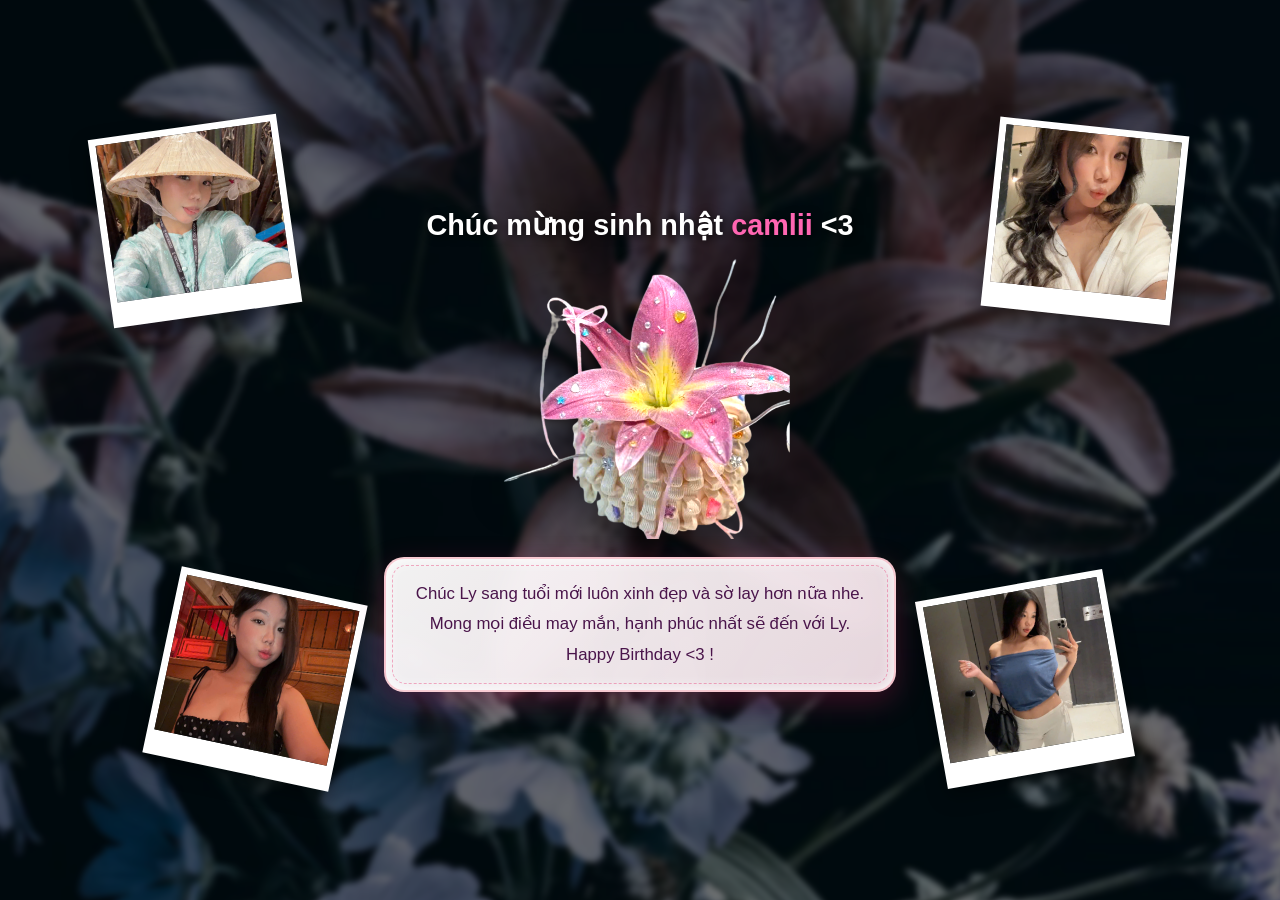
==== index.html @ d19e5a2e "Rename to index.html for GitHub Pages" ====
<!DOCTYPE html>
<html lang="vi">

<head>
    <meta charset="UTF-8">
    <meta name="viewport" content="width=device-width, initial-scale=1.0">
    <title>HDPD Camlii :3</title>
    <link rel="stylesheet" href="style.css">
    <link rel="icon" type="image/png" href="cake.png">
</head>

<body>
    <!-- Background 1 ảnh hoa ly (làm mờ và tối) -->
    <div class="bg-image"></div>

    <!-- Hiệu ứng hoa Ly bay vô tận rải đều toàn màn hình -->
    <div class="flower-container">
        <div class="flower flower-white f1"></div>
        <div class="flower flower-pink f2"></div>
        <div class="flower flower-white f3"></div>
        <div class="flower flower-pink f4"></div>
        <div class="flower flower-white f5"></div>
        <div class="flower flower-pink f6"></div>
        <div class="flower flower-white f7"></div>
        <div class="flower flower-pink f8"></div>
        <div class="flower flower-white f9"></div>
        <div class="flower flower-pink f10"></div>
        <div class="flower flower-white f11"></div>
        <div class="flower flower-pink f12"></div>
    </div>

    <main class="container">
        <!-- Khung chứa 4 ảnh: Desktop nằm 4 góc, Mobile/iPad nằm 1 hàng lơ lửng -->
        <div class="images-wrapper">
            <img src="ly1.jpg" class="polaroid img1" alt="Camlii 1">
            <img src="ly2.jpg" class="polaroid img2" alt="Camlii 2">
            <img src="ly3.jpg" class="polaroid img3" alt="Camlii 3">
            <img src="ly4.jpg" class="polaroid img4" alt="Camlii 4">
        </div>

        <!-- Cột trung tâm: Lời chúc và bánh kem -->
        <div class="center-content">
            <h1 class="title">Chúc mừng sinh nhật <span class="heart">camlii</span> &lt;3</h1>

            <div class="cake-wrapper">
                <img src="cake.png" class="cake-img" alt="Bánh kem">
            </div>

            <div class="wishes-box">
                <p>
                    Chúc Ly sang tuổi mới luôn xinh đẹp và sờ lay hơn nữa nhe.<br>
                    Mong mọi điều may mắn, hạnh phúc nhất sẽ đến với Ly.<br>
                    Happy Birthday &lt;3 !
                </p>
            </div>
        </div>
    </main>
</body>

</html>
---- style.css ----
/* Reset cơ bản */
* {
    margin: 0;
    padding: 0;
    box-sizing: border-box;
}

body {
    background-color: #111;
    font-family: 'Segoe UI', Tahoma, Geneva, Verdana, sans-serif;
    overflow-x: hidden;
    min-height: 100vh;
    display: flex;
    justify-content: center;
    align-items: center;
    position: relative;
}

/* Background hoa ly duy nhất: Làm mờ và tối */
.bg-image {
    position: fixed;
    top: -5%;
    left: -5%;
    width: 110%;
    height: 110%;
    background-image: url('lyly.png');
    background-size: cover;
    background-position: center;
    filter: blur(3px) brightness(0.45);
    z-index: -1;
    pointer-events: none;
}

/* Layout chính */
.container {
    position: relative;
    display: flex;
    justify-content: center;
    align-items: center;
    width: 100%;
    max-width: 1200px;
    min-height: 80vh;
    padding: 20px;
    z-index: 1;
}

/* Bao bọc ảnh */
.images-wrapper {
    position: absolute;
    width: 100%;
    height: 100%;
    top: 0;
    left: 0;
    pointer-events: none;
}

.center-content {
    display: flex;
    flex-direction: column;
    align-items: center;
    text-align: center;
    z-index: 2;
}

/* Text Hover Sinh Động - 1 hàng duy nhất */
.title {
    color: #ffffff;
    font-size: 1.8rem;
    white-space: nowrap;
    margin-bottom: 0px;
    transition: all 0.4s ease;
    text-shadow: 2px 2px 8px rgba(0, 0, 0, 0.8);
    cursor: default;
}

.title:hover {
    transform: scale(1.05);
    color: #ffb6c1;
    text-shadow: 3px 3px 10px rgba(0, 0, 0, 0.9);
}

.heart {
    color: #ff66b2;
    display: inline-block;
    transition: transform 0.3s;
}

.title:hover .heart {
    transform: scale(1.3) rotate(15deg);
}

/* Xử lý bánh kem: Kích thước PC đã giảm đi 1/3 */
.cake-wrapper {
    position: relative;
    width: 300px;
    /* Nhỏ lại khoảng 1/3 so với bản phóng to cũ (450px) */
    height: 300px;
    display: flex;
    justify-content: center;
    align-items: center;
    margin-bottom: 15px;
}

.cake-img {
    max-width: 100%;
    max-height: 100%;
    object-fit: contain;
    filter: brightness(1.25) contrast(1.15) drop-shadow(0 15px 20px rgba(0, 0, 0, 0.5));
    transition: transform 0.5s cubic-bezier(0.175, 0.885, 0.32, 1.275);
}

.cake-img:hover {
    transform: scale(1.1) translateY(-10px);
}

/* Khung lời chúc - Thiết kế phong cách tấm thiệp */
.wishes-box {
    position: relative;
    /* Hiệu ứng màu nền pha trộn (gradient) */
    background: linear-gradient(135deg, rgba(255, 255, 255, 0.95) 0%, rgba(255, 235, 242, 0.9) 100%);
    padding: 20px 30px;
    border-radius: 20px;
    /* Bo góc tròn trịa hơn */
    /* Hiệu ứng phát sáng màu hồng nhạt và đổ bóng viền chìm */
    box-shadow: 0 10px 30px rgba(233, 30, 99, 0.25), inset 0 0 15px rgba(255, 255, 255, 1);
    font-size: 1.05rem;
    line-height: 1.8;
    color: #4a154b;
    /* Màu chữ hồng tím đậm thanh lịch */
    font-weight: 500;
    max-width: 550px;
    backdrop-filter: blur(10px);
    transition: all 0.4s ease;
    border: 2px solid rgba(255, 182, 193, 0.6);
}

/* Viền đứt nét trang trí bên trong thiệp */
.wishes-box::before {
    content: '';
    position: absolute;
    top: 6px;
    left: 6px;
    right: 6px;
    bottom: 6px;
    border: 1.5px dashed rgba(233, 30, 99, 0.35);
    border-radius: 14px;
    pointer-events: none;
}

.wishes-box:hover {
    transform: translateY(-5px) scale(1.02);
    box-shadow: 0 15px 35px rgba(233, 30, 99, 0.4), inset 0 0 20px rgba(255, 255, 255, 1);
    border-color: rgba(255, 105, 180, 0.8);
}

/* Ảnh Polaroid kích thước PC (Giảm đi 1/3) */
.polaroid {
    width: 190px;
    /* Giảm 1/3 so với bản phóng to cũ (280px) */
    height: 190px;
    object-fit: cover;
    border: 7px solid #fff;
    border-bottom: 25px solid #fff;
    box-shadow: 0 8px 20px rgba(0, 0, 0, 0.4);
    transition: all 0.4s cubic-bezier(0.175, 0.885, 0.32, 1.275);
    cursor: pointer;
    position: absolute;
    pointer-events: auto;
}

.img1 {
    top: 5%;
    left: 5%;
    transform: rotate(-8deg);
}

.img2 {
    bottom: 5%;
    left: 10%;
    transform: rotate(12deg);
}

.img3 {
    top: 5%;
    right: 5%;
    transform: rotate(6deg);
}

.img4 {
    bottom: 5%;
    right: 10%;
    transform: rotate(-10deg);
}

.polaroid:hover {
    transform: scale(1.15) rotate(0deg) !important;
    box-shadow: 0 20px 40px rgba(0, 0, 0, 0.6);
    z-index: 20 !important;
}

/* Animation Hoa Ly Bay Rải Đều, Vô Tận Toàn Màn Hình */
.flower {
    position: fixed;
    top: -10vh;
    width: 40px;
    height: 40px;
    background-size: cover;
    opacity: 0;
    animation: fly linear infinite;
    z-index: 50;
    pointer-events: none;
}

.flower-white {
    background-image: url('data:image/svg+xml;utf8,<svg xmlns="http://www.w3.org/2000/svg" viewBox="0 0 24 24" fill="%23ffffff" stroke="%23e0e0e0" stroke-width="1"><path d="M12 2C8 2 5 8 5 12C5 16 8 22 12 22C16 22 19 16 19 12C19 8 16 2 12 2Z"/></svg>');
}

.flower-pink {
    background-image: url('data:image/svg+xml;utf8,<svg xmlns="http://www.w3.org/2000/svg" viewBox="0 0 24 24" fill="%23ff99cc" stroke="%23ff66b2" stroke-width="1"><path d="M12 2C8 2 5 8 5 12C5 16 8 22 12 22C16 22 19 16 19 12C19 8 16 2 12 2Z"/></svg>');
}

@keyframes fly {
    0% {
        transform: translateY(-10vh) rotate(0deg) scale(0.7);
        opacity: 0;
    }

    10% {
        opacity: 1;
    }

    90% {
        opacity: 1;
    }

    100% {
        transform: translateY(110vh) rotate(360deg) scale(1.3);
        opacity: 0;
    }
}

/* Chia tọa độ và tốc độ ngẫu nhiên phủ toàn màn hình */
.f1 {
    left: 5%;
    animation-duration: 6s;
    animation-delay: 0s;
}

.f2 {
    left: 15%;
    animation-duration: 8s;
    animation-delay: 2s;
}

.f3 {
    left: 25%;
    animation-duration: 7s;
    animation-delay: 4s;
}

.f4 {
    left: 35%;
    animation-duration: 9s;
    animation-delay: 1s;
}

.f5 {
    left: 45%;
    animation-duration: 6.5s;
    animation-delay: 3s;
}

.f6 {
    left: 55%;
    animation-duration: 8.5s;
    animation-delay: 0.5s;
}

.f7 {
    left: 65%;
    animation-duration: 7.5s;
    animation-delay: 2.5s;
}

.f8 {
    left: 75%;
    animation-duration: 6s;
    animation-delay: 1.5s;
}

.f9 {
    left: 85%;
    animation-duration: 9s;
    animation-delay: 4.5s;
}

.f10 {
    left: 95%;
    animation-duration: 7s;
    animation-delay: 0.2s;
}

.f11 {
    left: 50%;
    animation-duration: 8s;
    animation-delay: 5s;
}

.f12 {
    left: 10%;
    animation-duration: 6.5s;
    animation-delay: 3.5s;
}

/* Responsive cho iPad/Tablet (Màn hình 768px -> 1024px) */
@media (max-width: 1024px) {
    .container {
        flex-direction: column;
        justify-content: flex-start;
        padding-top: 30px;
    }

    .images-wrapper {
        position: relative;
        display: flex;
        flex-direction: row;
        justify-content: center;
        align-items: center;
        gap: 10px;
        margin-bottom: 20px;
        pointer-events: auto;
    }

    .polaroid {
        position: relative;
        top: auto;
        left: auto;
        right: auto;
        bottom: auto;
        width: 140px;
        height: 140px;
        border-width: 5px;
        border-bottom-width: 20px;
    }

    .img1 {
        z-index: 1;
        transform: rotate(-8deg) translateY(10px);
    }

    .img2 {
        z-index: 2;
        transform: rotate(10deg) translateY(-15px);
    }

    .img3 {
        z-index: 3;
        transform: rotate(-6deg) translateY(12px);
    }

    .img4 {
        z-index: 4;
        transform: rotate(12deg) translateY(-8px);
    }

    .title {
        font-size: 1.3rem;
    }

    .cake-wrapper {
        width: 240px;
        height: 240px;
    }
}

/* Responsive cho Điện thoại (Mobile nhỏ hơn 600px) */
@media (max-width: 600px) {
    .images-wrapper {
        gap: 3px;
        margin-bottom: 60px;
    }

    .polaroid {
        width: 110px;
        height: 110px;
        margin: 0 -12px;
        border-width: 4px;
        border-bottom-width: 15px;
    }

    .img1 {
        transform: rotate(-10deg) translateY(5px);
    }

    .img2 {
        transform: rotate(8deg) translateY(-10px);
    }

    .img3 {
        transform: rotate(-5deg) translateY(8px);
    }

    .img4 {
        transform: rotate(12deg) translateY(-5px);
    }

    .title {
        font-size: 1.2rem;
        margin-bottom: 5px;
    }

    .cake-wrapper {
        width: 250px;
        height: 250px;
        margin-bottom: 30px;
    }

    .wishes-box {
        padding: 15px 18px;
        font-size: 0.9rem;
        width: 100%;
    }
}
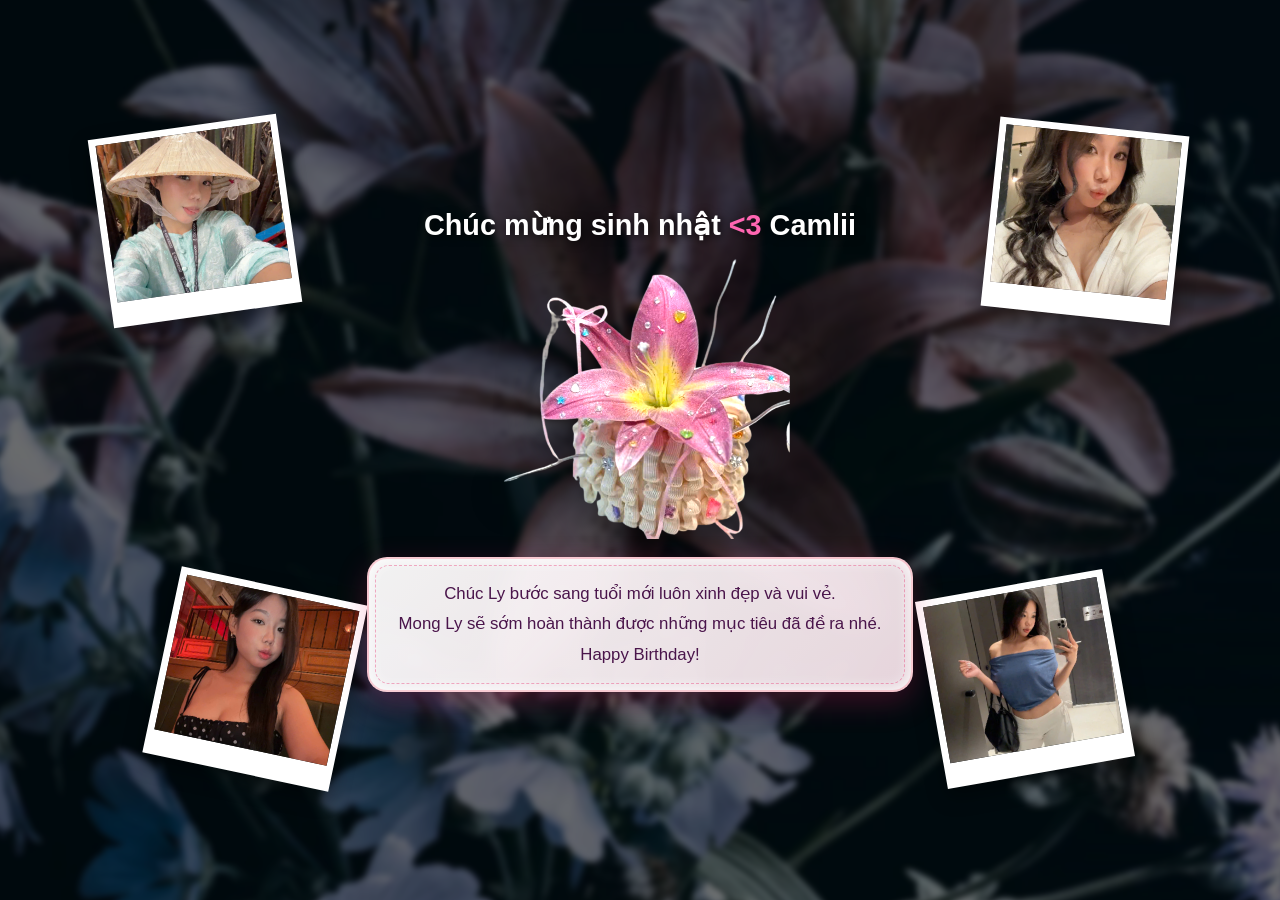
==== commit f790bcaf: "Add background music" ====
--- a/index.html
+++ b/index.html
@@ -4,12 +4,17 @@
 <head>
     <meta charset="UTF-8">
     <meta name="viewport" content="width=device-width, initial-scale=1.0">
-    <title>HDPD Camlii :3</title>
+    <title>Chúc Mừng Sinh Nhật Camlii</title>
     <link rel="stylesheet" href="style.css">
     <link rel="icon" type="image/png" href="cake.png">
 </head>
 
 <body>
+    <!-- Thẻ Audio chứa nhạc nền -->
+    <audio id="bgMusic" loop>
+        <source src="audio/background_music.mp3" type="audio/mpeg">
+    </audio>
+
     <!-- Background 1 ảnh hoa ly (làm mờ và tối) -->
     <div class="bg-image"></div>
 
@@ -30,7 +35,7 @@
     </div>
 
     <main class="container">
-        <!-- Khung chứa 4 ảnh: Desktop nằm 4 góc, Mobile/iPad nằm 1 hàng lơ lửng -->
+        <!-- Khung chứa 4 ảnh -->
         <div class="images-wrapper">
             <img src="ly1.jpg" class="polaroid img1" alt="Camlii 1">
             <img src="ly2.jpg" class="polaroid img2" alt="Camlii 2">
@@ -40,7 +45,7 @@
 
         <!-- Cột trung tâm: Lời chúc và bánh kem -->
         <div class="center-content">
-            <h1 class="title">Chúc mừng sinh nhật <span class="heart">camlii</span> &lt;3</h1>
+            <h1 class="title">Chúc mừng sinh nhật <span class="heart">&lt;3</span> Camlii</h1>
 
             <div class="cake-wrapper">
                 <img src="cake.png" class="cake-img" alt="Bánh kem">
@@ -48,13 +53,42 @@
 
             <div class="wishes-box">
                 <p>
-                    Chúc Ly sang tuổi mới luôn xinh đẹp và sờ lay hơn nữa nhe.<br>
-                    Mong mọi điều may mắn, hạnh phúc nhất sẽ đến với Ly.<br>
-                    Happy Birthday &lt;3 !
+                    Chúc Ly bước sang tuổi mới luôn xinh đẹp và vui vẻ.<br>
+                    Mong Ly sẽ sớm hoàn thành được những mục tiêu đã đề ra nhé.<br>
+                    Happy Birthday!
                 </p>
             </div>
         </div>
     </main>
+
+    <!-- Script xử lý tự động phát nhạc -->
+    <script>
+        document.addEventListener("DOMContentLoaded", function () {
+            var bgMusic = document.getElementById("bgMusic");
+
+            // Hàm play nhạc
+            function playMusic() {
+                var playPromise = bgMusic.play();
+                if (playPromise !== undefined) {
+                    playPromise.catch(function (error) {
+                        console.log("Trình duyệt chặn autoplay, đang chờ tương tác của người dùng...");
+                    });
+                }
+            }
+
+            // Cố gắng phát ngay khi load web
+            playMusic();
+
+            // Nếu bị chặn, phát nhạc ngay khi người dùng click hoặc chạm vào màn hình
+            document.body.addEventListener('click', function () {
+                bgMusic.play();
+            }, { once: true }); // { once: true } giúp sự kiện chỉ chạy 1 lần duy nhất để tránh lỗi
+
+            document.body.addEventListener('touchstart', function () {
+                bgMusic.play();
+            }, { once: true });
+        });
+    </script>
 </body>
 
 </html>
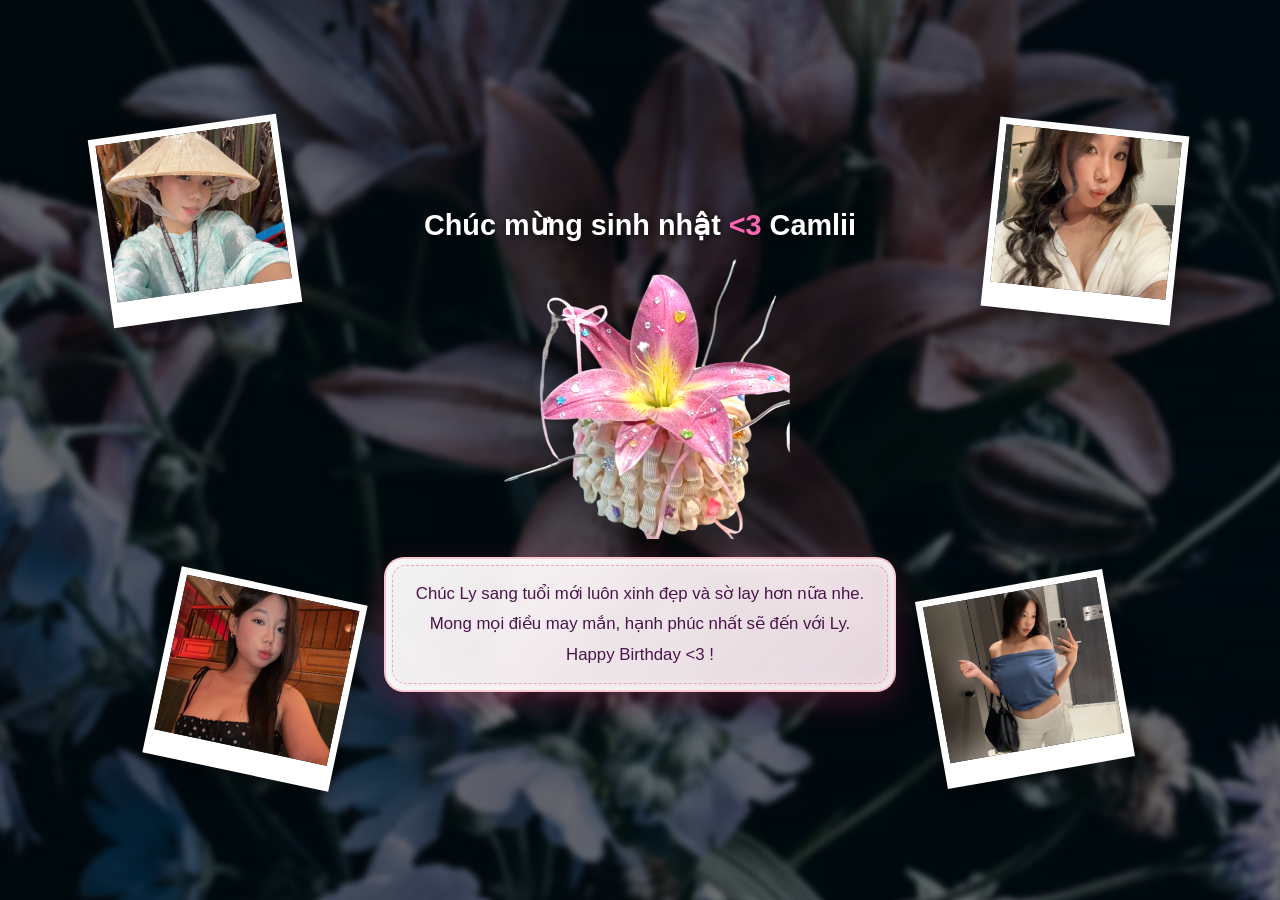
==== commit 1f6d1a4c: "Add background music" ====
--- a/index.html
+++ b/index.html
@@ -53,9 +53,9 @@
 
             <div class="wishes-box">
                 <p>
-                    Chúc Ly bước sang tuổi mới luôn xinh đẹp và vui vẻ.<br>
-                    Mong Ly sẽ sớm hoàn thành được những mục tiêu đã đề ra nhé.<br>
-                    Happy Birthday!
+                    Chúc Ly sang tuổi mới luôn xinh đẹp và sờ lay hơn nữa nhe.<br>
+                    Mong mọi điều may mắn, hạnh phúc nhất sẽ đến với Ly.<br>
+                    Happy Birthday &lt;3 !
                 </p>
             </div>
         </div>
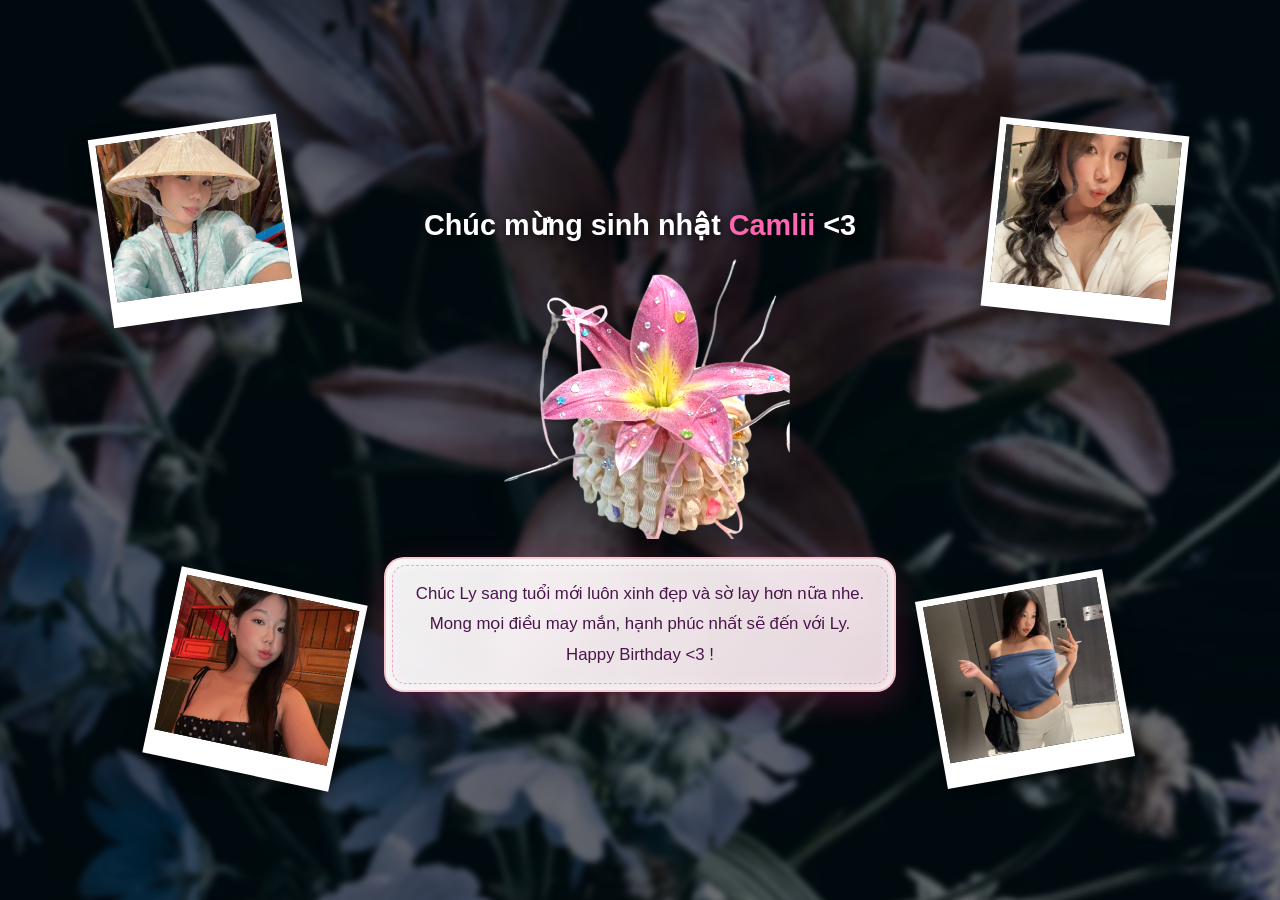
==== commit 9ddac288: "Add background music" ====
--- a/index.html
+++ b/index.html
@@ -1,10 +1,26 @@
+<!DOCTYPE html>
+<html lang="vi">
+
 <!DOCTYPE html>
 <html lang="vi">
 
 <head>
     <meta charset="UTF-8">
     <meta name="viewport" content="width=device-width, initial-scale=1.0">
-    <title>Chúc Mừng Sinh Nhật Camlii</title>
+    <title> HPBD Camlii :3 </title>
+
+    <meta property="og:title" content="Happy Birthday Camlii">
+    <meta property="og:description" content="🎂">
+    <meta property="og:image" content="https://wyndang.github.io/HPBD-Camlii/cake.png">
+    <meta property="og:url" content="https://wyndang.github.io/HPBD-Camlii/">
+    <meta property="og:type" content="website">
+
+    <!-- Cấu hình phụ cho Twitter/X và các nền tảng khác -->
+    <meta name="twitter:card" content="summary_large_image">
+    <meta name="twitter:title" content="Happy Birthday Camlii">
+    <meta name="twitter:description" content="🎂">
+    <meta name="twitter:image" content="https://wyndang.github.io/HPBD-Camlii/cake.png">
+
     <link rel="stylesheet" href="style.css">
     <link rel="icon" type="image/png" href="cake.png">
 </head>
@@ -45,7 +61,7 @@
 
         <!-- Cột trung tâm: Lời chúc và bánh kem -->
         <div class="center-content">
-            <h1 class="title">Chúc mừng sinh nhật <span class="heart">&lt;3</span> Camlii</h1>
+            <h1 class="title">Chúc mừng sinh nhật <span class="heart">Camlii</span> &lt;3</h1>
 
             <div class="cake-wrapper">
                 <img src="cake.png" class="cake-img" alt="Bánh kem">
